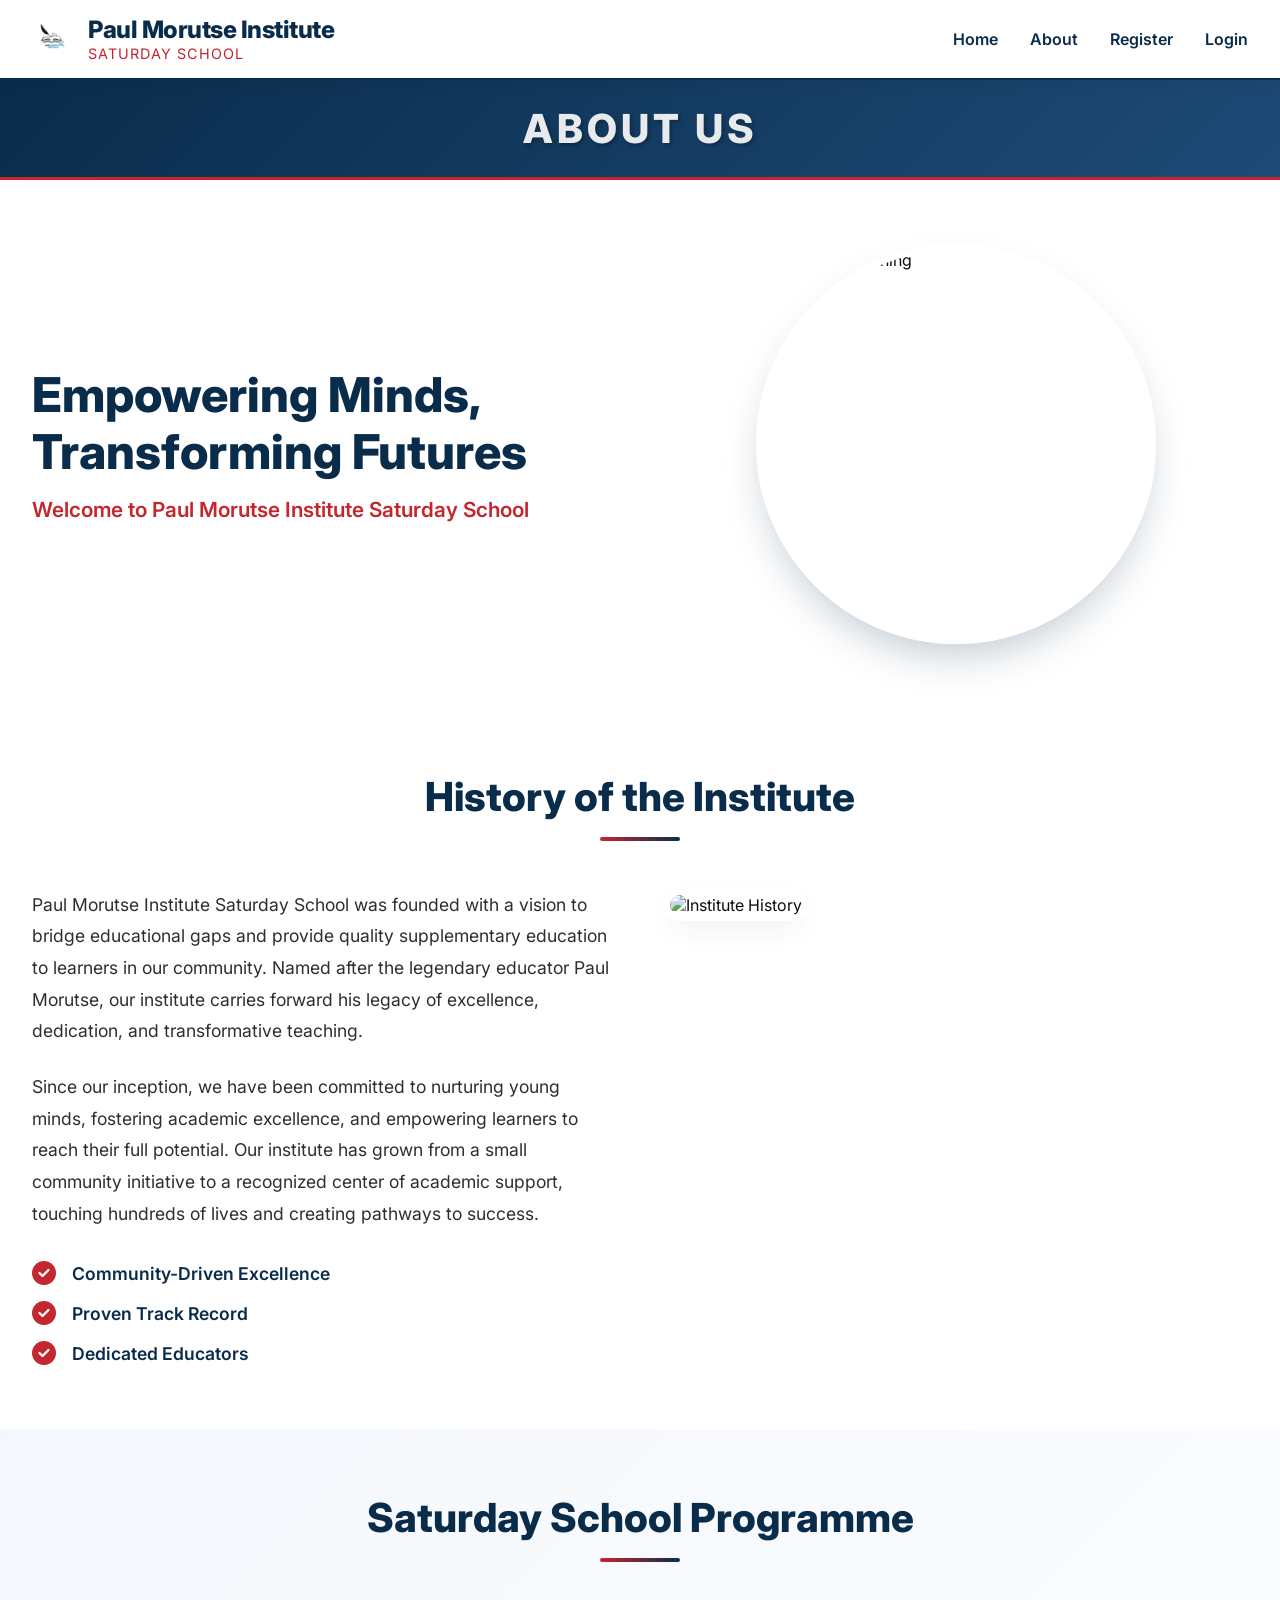
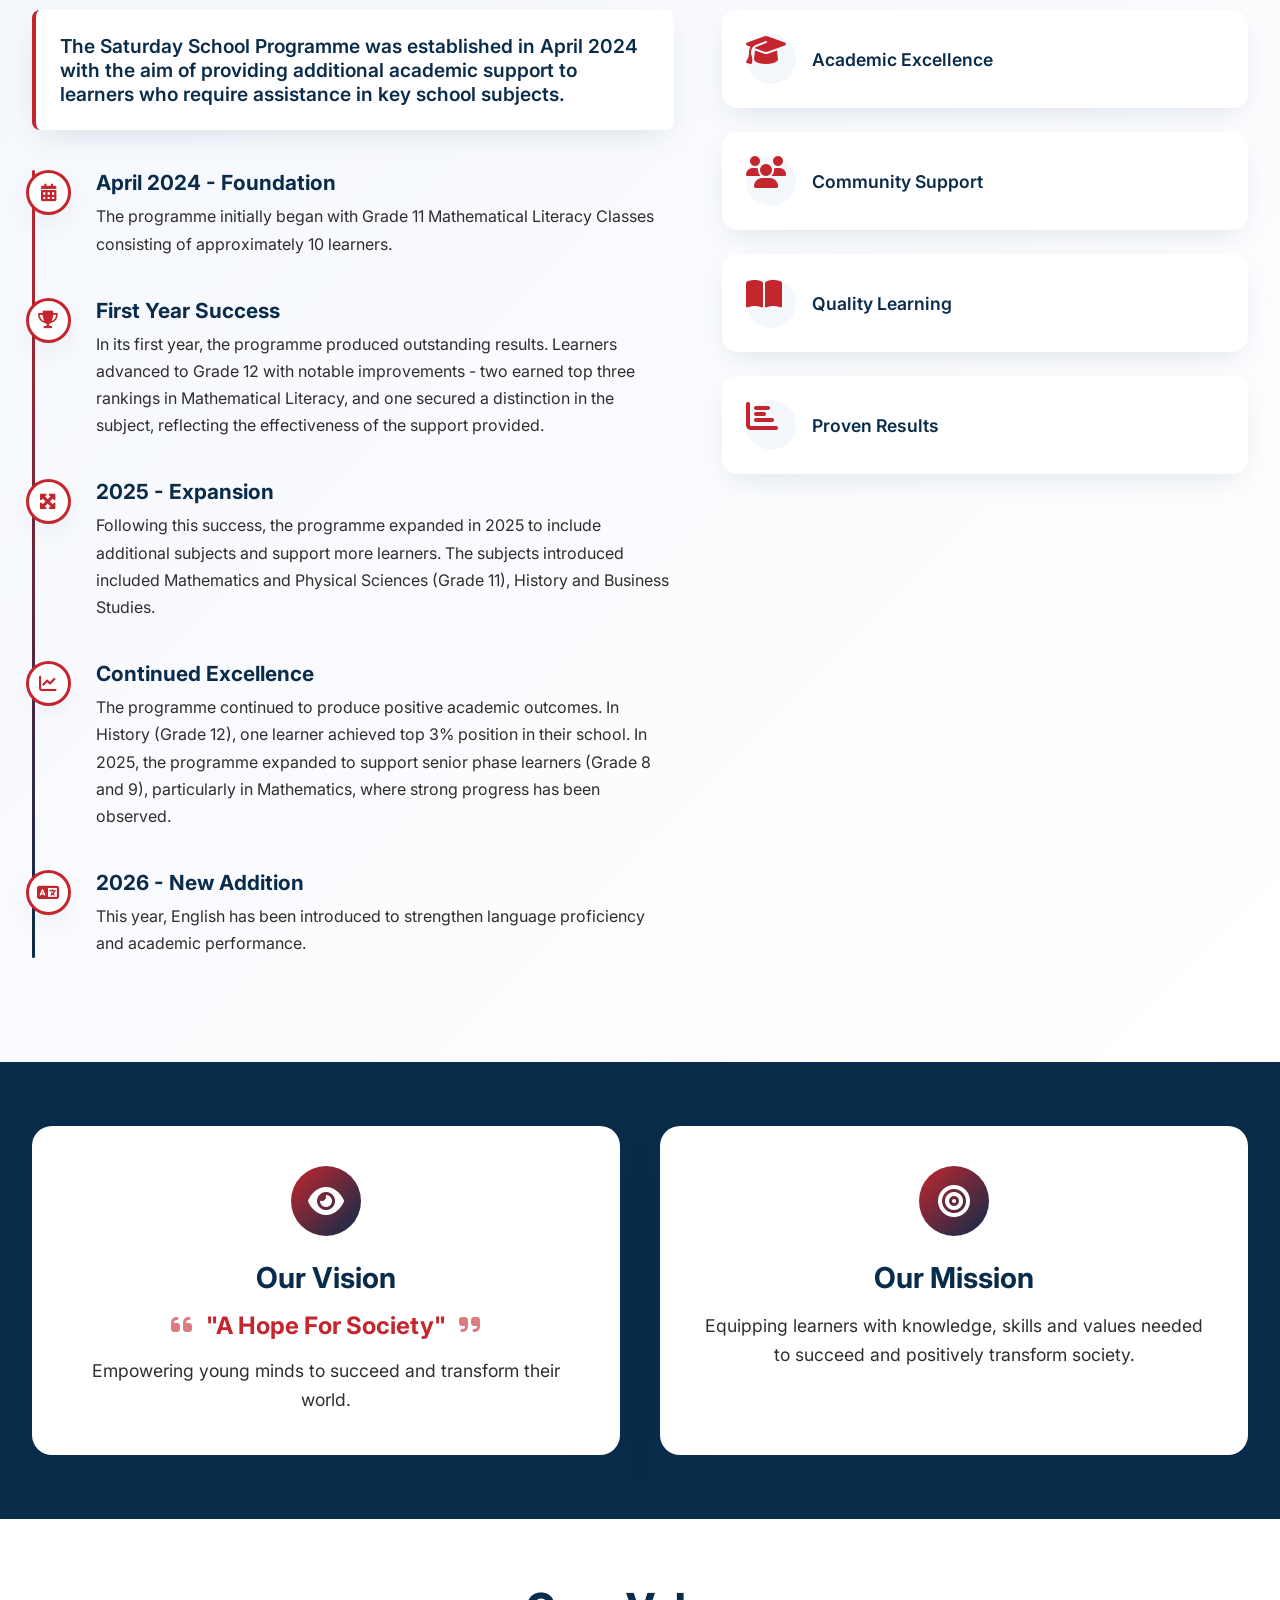
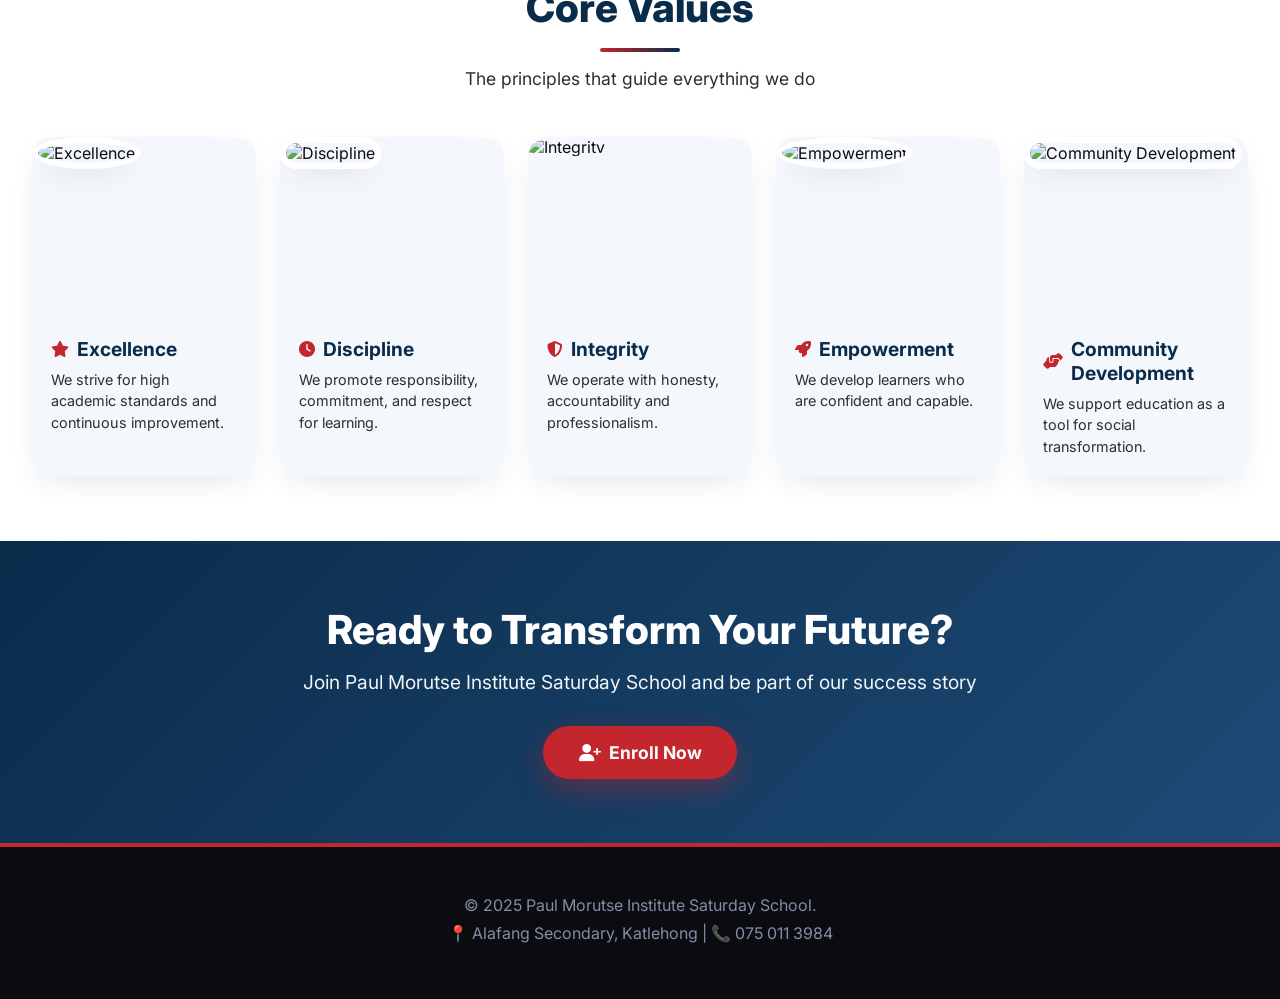
==== about.html @ 0c236dae "Initial file upload" ====
<!DOCTYPE html>
<html lang="en">
<head>
    <meta charset="UTF-8">
    <meta name="viewport" content="width=device-width, initial-scale=1.0">
    <title>About Us - Paul Morutse Institute Saturday School</title>
    <link rel="stylesheet" href="about.css">
    <link rel="stylesheet" href="https://cdnjs.cloudflare.com/ajax/libs/font-awesome/6.4.0/css/all.min.css">
    <link rel="stylesheet" href="https://cdnjs.cloudflare.com/ajax/libs/animate.css/4.1.1/animate.min.css"/>
    <link rel="stylesheet" href="https://cdnjs.cloudflare.com/ajax/libs/hover.css/2.3.1/css/hover-min.css"/>
    <link href="https://fonts.googleapis.com/css2?family=Inter:wght@300;400;600;700;800&display=swap" rel="stylesheet">
</head>
<body>

    <!-- Navbar -->
    <nav class="navbar">
        <div class="container nav-container">
            <div class="logo-wrapper">
                <img src="favicon.ico" alt="PMI Logo" class="favicon">
                <div class="logo">
                    <h1>Paul Morutse Institute</h1>
                    <span>Saturday School</span>
                </div>
            </div>
            <div class="nav-links" id="navLinks">
                <a href="index.html">Home</a>
                <a href="about.html">About</a>
                <a href="registration.html">Register</a>
                <a href="#enroll">Login</a>
            </div>
            <div class="mobile-toggle" id="mobileToggle">
                <i class="fas fa-bars"></i>
            </div>
        </div>
    </nav>

    <!-- Marquee Section - Pulsing Animation -->
    <div class="marquee-container">
        <div class="marquee-wrapper">
            <div class="marquee-content">
               
                <span class="marquee-text">ABOUT US</span>
            </div>
        </div>
    </div>

    <!-- Hero Section with Staggered Animations -->
    <section class="about-hero">
        <div class="container">
            <div class="hero-grid">
                <div class="hero-content">
                    <h2 class="section-title">Empowering Minds,<br>Transforming Futures</h2>
                    <p class="hero-subtitle">Welcome to Paul Morutse Institute Saturday School</p>
                </div>
                <div class="hero-image">
                    <div class="image-shape-container">
                        <img src="https://www.shutterstock.com/image-vector/horizontal-back-school-with-educational-260nw-2641045907.jpg" alt="Students Learning" class="hero-img shape-circle">
                    </div>
                </div>
            </div>
        </div>
    </section>

    <!-- History Section - With Scroll Animation -->
    <section class="history-section section-animate">
        <div class="container">
            <div class="section-header">
                <h2 class="section-title animate__animated animate__fadeInUp">History of the Institute</h2>
                <div class="title-underline"></div>
            </div>
            <div class="history-grid">
                <div class="history-content">
                    <p class="history-text">
                        Paul Morutse Institute Saturday School was founded with a vision to bridge educational gaps 
                        and provide quality supplementary education to learners in our community. Named after the 
                        legendary educator Paul Morutse, our institute carries forward his legacy of excellence, 
                        dedication, and transformative teaching.
                    </p>
                    <p class="history-text">
                        Since our inception, we have been committed to nurturing young minds, fostering academic 
                        excellence, and empowering learners to reach their full potential. Our institute has grown 
                        from a small community initiative to a recognized center of academic support, touching 
                        hundreds of lives and creating pathways to success.
                    </p>
                    <div class="history-highlights">
                        <div class="highlight-item">
                            <i class="fas fa-check-circle"></i>
                            <span>Community-Driven Excellence</span>
                        </div>
                        <div class="highlight-item">
                            <i class="fas fa-check-circle"></i>
                            <span>Proven Track Record</span>
                        </div>
                        <div class="highlight-item">
                            <i class="fas fa-check-circle"></i>
                            <span>Dedicated Educators</span>
                        </div>
                    </div>
                </div>
                <div class="history-image animate-on-scroll">
                    <img src="https://images.unsplash.com/photo-1524178232363-1fb2b075b655?w=800" alt="Institute History" class="shape-rounded-rect">
                </div>
            </div>
        </div>
    </section>

    <!-- Saturday School Programme Section -->
    <section class="programme-section section-animate">
        <div class="container">
            <div class="section-header">
                <h2 class="section-title animate__animated animate__fadeInUp">Saturday School Programme</h2>
                <div class="title-underline"></div>
            </div>
            
            <div class="programme-content">
                <div class="programme-text animate__animated animate__fadeInLeft">
                    <p class="programme-intro">
                        The Saturday School Programme was established in April 2024 with the aim of providing 
                        additional academic support to learners who require assistance in key school subjects.
                    </p>
                    
                    <div class="timeline">
                        <div class="timeline-item">
                            <div class="timeline-marker">
                                <i class="fas fa-calendar-alt"></i>
                            </div>
                            <div class="timeline-content">
                                <h3>April 2024 - Foundation</h3>
                                <p>The programme initially began with Grade 11 Mathematical Literacy Classes consisting of approximately 10 learners.</p>
                            </div>
                        </div>
                        
                        <div class="timeline-item">
                            <div class="timeline-marker">
                                <i class="fas fa-trophy"></i>
                            </div>
                            <div class="timeline-content">
                                <h3>First Year Success</h3>
                                <p>In its first year, the programme produced outstanding results. Learners advanced to Grade 12 with notable improvements - two earned top three rankings in Mathematical Literacy, and one secured a distinction in the subject, reflecting the effectiveness of the support provided.</p>
                            </div>
                        </div>
                        
                        <div class="timeline-item">
                            <div class="timeline-marker">
                                <i class="fas fa-expand-arrows-alt"></i>
                            </div>
                            <div class="timeline-content">
                                <h3>2025 - Expansion</h3>
                                <p>Following this success, the programme expanded in 2025 to include additional subjects and support more learners. The subjects introduced included Mathematics and Physical Sciences (Grade 11), History and Business Studies.</p>
                            </div>
                        </div>
                        
                        <div class="timeline-item">
                            <div class="timeline-marker">
                                <i class="fas fa-chart-line"></i>
                            </div>
                            <div class="timeline-content">
                                <h3>Continued Excellence</h3>
                                <p>The programme continued to produce positive academic outcomes. In History (Grade 12), one learner achieved top 3% position in their school. In 2025, the programme expanded to support senior phase learners (Grade 8 and 9), particularly in Mathematics, where strong progress has been observed.</p>
                            </div>
                        </div>
                        
                        <div class="timeline-item">
                            <div class="timeline-marker">
                                <i class="fas fa-language"></i>
                            </div>
                            <div class="timeline-content">
                                <h3>2026 - New Addition</h3>
                                <p>This year, English has been introduced to strengthen language proficiency and academic performance.</p>
                            </div>
                        </div>
                    </div>
                </div>
                
                <!-- Right Side with Animated Icons -->
                <div class="programme-visuals animate__animated animate__fadeInRight">
                    <div class="visual-card hvr-float-shadow">
                        <i class="fas fa-graduation-cap visual-icon"></i>
                        <span>Academic Excellence</span>
                    </div>
                    <div class="visual-card hvr-float-shadow" style="animation-delay: 0.2s">
                        <i class="fas fa-users visual-icon"></i>
                        <span>Community Support</span>
                    </div>
                    <div class="visual-card hvr-float-shadow" style="animation-delay: 0.4s">
                        <i class="fas fa-book-open visual-icon"></i>
                        <span>Quality Learning</span>
                    </div>
                    <div class="visual-card hvr-float-shadow" style="animation-delay: 0.6s">
                        <i class="fas fa-chart-bar visual-icon"></i>
                        <span>Proven Results</span>
                    </div>
                </div>
            </div>
        </div>
    </section>

    <!-- Vision & Mission Section -->
    <section class="vision-mission-section section-animate">
        <div class="container">
            <div class="vm-grid">
                <div class="vm-card vision-card animate__animated animate__fadeInUp">
                    <div class="vm-icon">
                        <i class="fas fa-eye"></i>
                    </div>
                    <h3>Our Vision</h3>
                    <div class="vm-quote">
                        <i class="fas fa-quote-left"></i>
                        <p>"A Hope For Society"</p>
                        <i class="fas fa-quote-right"></i>
                    </div>
                    <p class="vm-description">Empowering young minds to succeed and transform their world.</p>
                </div>
                
                <div class="vm-card mission-card animate__animated animate__fadeInUp" style="animation-delay: 0.2s">
                    <div class="vm-icon">
                        <i class="fas fa-bullseye"></i>
                    </div>
                    <h3>Our Mission</h3>
                    <p class="vm-description">Equipping learners with knowledge, skills and values needed to succeed and positively transform society.</p>
                </div>
            </div>
        </div>
    </section>

    <!-- Core Values Section - Five Cards in One Row -->
    <section class="core-values-section section-animate">
        <div class="container">
            <div class="section-header">
                <h2 class="section-title animate__animated animate__bounceIn">Core Values</h2>
                <div class="title-underline"></div>
                <p class="section-subtitle animate__animated animate__fadeIn">The principles that guide everything we do</p>
            </div>
            
            <div class="values-grid">
                <!-- Excellence -->
                <div class="value-card animate__animated animate__fadeInUp">
                    <div class="value-image-container">
                        <img src="https://images.unsplash.com/photo-1517486808906-6ca8b3f04846?w=400" alt="Excellence" class="value-img shape-circle">
                        <div class="value-overlay">
                            <i class="fas fa-trophy"></i>
                        </div>
                    </div>
                    <div class="value-content">
                        <h3><i class="fas fa-star"></i> Excellence</h3>
                        <p>We strive for high academic standards and continuous improvement.</p>
                    </div>
                </div>

                <!-- Discipline -->
                <div class="value-card animate__animated animate__fadeInUp" style="animation-delay: 0.1s">
                    <div class="value-image-container">
                        <img src="https://images.unsplash.com/photo-1434030216411-0b793f4b4173?w=400" alt="Discipline" class="value-img shape-rounded-rect">
                        <div class="value-overlay">
                            <i class="fas fa-clock"></i>
                        </div>
                    </div>
                    <div class="value-content">
                        <h3><i class="fas fa-clock"></i> Discipline</h3>
                        <p>We promote responsibility, commitment, and respect for learning.</p>
                    </div>
                </div>

                <!-- Integrity -->
                <div class="value-card animate__animated animate__fadeInUp" style="animation-delay: 0.2s">
                    <div class="value-image-container">
                        <img src="https://images.unsplash.com/photo-1450101499163-c8848c66ca85?w=400" alt="Integrity" class="value-img shape-hexagon">
                        <div class="value-overlay">
                            <i class="fas fa-shield-alt"></i>
                        </div>
                    </div>
                    <div class="value-content">
                        <h3><i class="fas fa-shield-alt"></i> Integrity</h3>
                        <p>We operate with honesty, accountability and professionalism.</p>
                    </div>
                </div>

                <!-- Empowerment -->
                <div class="value-card animate__animated animate__fadeInUp" style="animation-delay: 0.3s">
                    <div class="value-image-container">
                        <img src="https://images.unsplash.com/photo-1552664730-d307ca884978?w=400" alt="Empowerment" class="value-img shape-circle">
                        <div class="value-overlay">
                            <i class="fas fa-rocket"></i>
                        </div>
                    </div>
                    <div class="value-content">
                        <h3><i class="fas fa-rocket"></i> Empowerment</h3>
                        <p>We develop learners who are confident and capable.</p>
                    </div>
                </div>

                <!-- Community Development -->
                <div class="value-card animate__animated animate__fadeInUp" style="animation-delay: 0.4s">
                    <div class="value-image-container">
                        <img src="https://images.unsplash.com/photo-1531206715517-5c0ba140b2b8?w=400" alt="Community Development" class="value-img shape-rounded-rect">
                        <div class="value-overlay">
                            <i class="fas fa-hands-helping"></i>
                        </div>
                    </div>
                    <div class="value-content">
                        <h3><i class="fas fa-hands-helping"></i> Community Development</h3>
                        <p>We support education as a tool for social transformation.</p>
                    </div>
                </div>
            </div>
        </div>
    </section>

    <!-- Call to Action Section -->
    <section class="cta-section section-animate">
        <div class="container">
            <div class="cta-content animate__animated animate__zoomIn">
                <h2>Ready to Transform Your Future?</h2>
                <p>Join Paul Morutse Institute Saturday School and be part of our success story</p>
                <div class="cta-buttons">
                    <a href="register.html" class="btn btn-primary">
                        <i class="fas fa-user-plus"></i> Enroll Now
                    </a>
                
                </div>
            </div>
        </div>
    </section>

    <!-- Footer -->
    <footer>
        <div class="container">
            <p>&copy; 2025 Paul Morutse Institute Saturday School.</p>
            <p>📍 Alafang Secondary, Katlehong | 📞 075 011 3984</p>
        </div>
    </footer>

    <script src="about.js"></script>
</body>
</html>
---- about.css ----
* {
    margin: 0;
    padding: 0;
    box-sizing: border-box;
    font-family: 'Inter', system-ui, -apple-system, BlinkMacSystemFont, 'Segoe UI', Roboto, sans-serif;
}

body {
    background-color: #ffffff;
    color: #0b0c10;
    scroll-behavior: smooth;
    overflow-x: hidden;
}

:root {
    --primary-blue: #0a2c4b;
    --light-blue: #1e4a76;
    --accent-red: #c4262e;
    --dark-black: #0b0c10;
    --white: #ffffff;
    --off-white: #f4f7fc;
    --text-grey: #2e2e2e;
    --shadow: 0 10px 30px -10px rgba(10, 44, 75, 0.15);
    --shadow-hover: 0 20px 40px -10px rgba(10, 44, 75, 0.25);
}

.container {
    max-width: 1280px;
    margin: 0 auto;
    padding: 0 2rem;
}

/* ===== Animations ===== */
.section-animate {
    opacity: 0;
    transform: translateY(30px);
    transition: all 0.8s cubic-bezier(0.5, 0, 0, 1);
}

.section-animate.visible {
    opacity: 1;
    transform: translateY(0);
}

/* ===== Marquee - Single Pulsing Animation ===== */
.marquee-container {
    background: linear-gradient(135deg, var(--primary-blue) 0%, var(--light-blue) 100%);
    padding: 1.5rem 0;
    overflow: hidden;
    position: relative;
    border-bottom: 3px solid var(--accent-red);
}

.marquee-wrapper {
    display: flex;
    overflow: hidden;
    justify-content: center;
}

.marquee-content {
    display: flex;
    white-space: nowrap;
    justify-content: center;
}

.marquee-text {
    font-size: 2.5rem;
    font-weight: 800;
    color: rgba(255, 255, 255, 0.9);
    padding: 0 1rem;
    text-transform: uppercase;
    letter-spacing: 4px;
    text-shadow: 2px 2px 4px rgba(0,0,0,0.3);
    animation: pulse 2.5s ease-in-out infinite;
}

@keyframes pulse {
    0% {
        transform: scale(1);
        opacity: 0.9;
    }
    50% {
        transform: scale(1.05);
        opacity: 1;
        text-shadow: 0 0 15px rgba(255,255,255,0.5);
    }
    100% {
        transform: scale(1);
        opacity: 0.9;
    }
}

/* ===== Hero Section with Working Background Image ===== */
.about-hero {
    padding: 4rem 0;
    position: relative;
    overflow: hidden;
    /* Working background image */
    background-image: url('https://images.unsplash.com/photo-1524995997946-a1c2e315a42f?w=1600');
    background-size: cover;
    background-position: center;
    background-repeat: no-repeat;
    /* Optional: creates parallax effect */
    background-attachment: fixed;
}

/* White overlay to make text readable while keeping image visible */
.about-hero::before {
    content: '';
    position: absolute;
    top: 0;
    left: 0;
    width: 100%;
    height: 100%;
    background: linear-gradient(135deg, rgba(255,255,255,0.92) 0%, rgba(255,255,255,0.88) 100%);
    z-index: 0;
    pointer-events: none; /* Allows clicks to pass through to content */
}

.about-hero .container {
    position: relative;
    z-index: 2;
}

.hero-grid {
    display: grid;
    grid-template-columns: 1fr 1fr;
    gap: 3rem;
    align-items: center;
}

.hero-content {
    opacity: 0;
    animation: slideUpFade 0.8s ease-out forwards;
}

.hero-content h2 {
    font-size: 3rem;
    font-weight: 800;
    color: var(--primary-blue);
    margin-bottom: 1rem;
    line-height: 1.2;
    overflow: hidden;
    position: relative;
}

.hero-content h2::after {
    content: '';
    position: absolute;
    top: 0;
    right: 0;
    bottom: 0;
    left: 0;
    background: var(--primary-blue);
    animation: revealText 1.2s 0.3s cubic-bezier(0.77, 0, 0.18, 1) forwards;
    transform: scaleX(0);
    transform-origin: left;
}

@keyframes revealText {
    0% {
        transform: scaleX(0);
        transform-origin: left;
    }
    50% {
        transform: scaleX(1);
        transform-origin: left;
    }
    50.1% {
        transform: scaleX(1);
        transform-origin: right;
    }
    100% {
        transform: scaleX(0);
        transform-origin: right;
    }
}

.hero-subtitle {
    font-size: 1.3rem;
    color: var(--accent-red);
    font-weight: 600;
    text-shadow: 0 2px 4px rgba(255,255,255,0.5);
}

.hero-image {
    opacity: 0;
    animation: slideUpFade 0.8s 0.2s ease-out forwards;
    display: flex;
    justify-content: center;
}

@keyframes slideUpFade {
    0% {
        opacity: 0;
        transform: translateY(30px);
    }
    100% {
        opacity: 1;
        transform: translateY(0);
    }
}

/* Fixed Hero Image Shape - Perfect Circle */
.image-shape-container {
    display: flex;
    justify-content: center;
    align-items: center;
    width: 100%;
}

.hero-img.shape-circle {
    width: 400px;
    height: 400px;
    border-radius: 50%;
    object-fit: cover;
    box-shadow: var(--shadow-hover);
    border: 6px solid rgba(255, 255, 255, 0.9);
}

/* ===== History Section with Scroll Animation ===== */
.history-section {
    padding: 4rem 0;
    background: var(--white);
}

.history-grid {
    display: grid;
    grid-template-columns: 1fr 1fr;
    gap: 3rem;
    align-items: start;
}

.history-text {
    font-size: 1.1rem;
    line-height: 1.8;
    color: var(--text-grey);
    margin-bottom: 1.5rem;
}

.history-highlights {
    display: flex;
    flex-direction: column;
    gap: 1rem;
    margin-top: 2rem;
}

.highlight-item {
    display: flex;
    align-items: center;
    gap: 1rem;
    font-size: 1.1rem;
    font-weight: 600;
    color: var(--primary-blue);
}

.highlight-item i {
    color: var(--accent-red);
    font-size: 1.5rem;
}

.history-image {
    opacity: 0;
    transform: translateX(50px);
    transition: all 0.9s cubic-bezier(0.4, 0, 0.2, 1);
}

.history-image.visible {
    opacity: 1;
    transform: translateX(0);
}

/* Image Shapes */
.shape-circle {
    border-radius: 50%;
    width: 400px;
    height: 400px;
    object-fit: cover;
    box-shadow: var(--shadow);
    border: 6px solid var(--white);
}

.shape-rounded-rect {
    border-radius: 25px;
    width: 100%;
    max-width: 450px;
    height: auto;
    object-fit: cover;
    box-shadow: var(--shadow);
    border: 6px solid var(--white);
}

.shape-hexagon {
    width: 200px;
    height: 200px;
    object-fit: cover;
    clip-path: polygon(50% 0%, 100% 25%, 100% 75%, 50% 100%, 0% 75%, 0% 25%);
    box-shadow: var(--shadow);
}

/* ===== Section Styling ===== */
.section-header {
    text-align: center;
    margin-bottom: 3rem;
}

.section-title {
    font-size: 2.5rem;
    font-weight: 800;
    color: var(--primary-blue);
    margin-bottom: 1rem;
}

.title-underline {
    width: 80px;
    height: 4px;
    background: linear-gradient(90deg, var(--accent-red), var(--primary-blue));
    margin: 0 auto;
    border-radius: 2px;
}

.section-subtitle {
    font-size: 1.1rem;
    color: var(--text-grey);
    margin-top: 1rem;
}

/* ===== Programme Section ===== */
.programme-section {
    padding: 4rem 0;
    background: linear-gradient(135deg, var(--off-white) 0%, var(--white) 100%);
}

.programme-content {
    display: grid;
    grid-template-columns: 1.1fr 0.9fr;
    gap: 3rem;
    align-items: start;
}

.programme-intro {
    font-size: 1.2rem;
    color: var(--primary-blue);
    font-weight: 600;
    margin-bottom: 2.5rem;
    padding: 1.5rem;
    background: var(--white);
    border-left: 4px solid var(--accent-red);
    border-radius: 8px;
    box-shadow: var(--shadow);
}

/* Timeline */
.timeline {
    position: relative;
    padding-left: 2.5rem;
}

.timeline::before {
    content: '';
    position: absolute;
    left: 0;
    top: 0;
    bottom: 0;
    width: 3px;
    background: linear-gradient(180deg, var(--accent-red), var(--primary-blue));
    border-radius: 2px;
}

.timeline-item {
    position: relative;
    margin-bottom: 2.5rem;
    padding-left: 1.5rem;
}

.timeline-marker {
    position: absolute;
    left: -2.9rem;
    top: 0;
    width: 45px;
    height: 45px;
    background: var(--white);
    border: 3px solid var(--accent-red);
    border-radius: 50%;
    display: flex;
    align-items: center;
    justify-content: center;
    box-shadow: var(--shadow);
    z-index: 1;
}

.timeline-marker i {
    color: var(--accent-red);
    font-size: 1.1rem;
}

.timeline-content h3 {
    font-size: 1.3rem;
    color: var(--primary-blue);
    margin-bottom: 0.5rem;
    font-weight: 700;
}

.timeline-content p {
    color: var(--text-grey);
    line-height: 1.7;
    font-size: 1rem;
}

/* Right Side Visual Cards */
.programme-visuals {
    display: flex;
    flex-direction: column;
    gap: 1.5rem;
    position: sticky;
    top: 100px;
}

.visual-card {
    background: var(--white);
    padding: 1.5rem;
    border-radius: 15px;
    display: flex;
    align-items: center;
    gap: 1rem;
    box-shadow: var(--shadow);
    transition: all 0.3s ease;
}

.visual-card:hover {
    transform: translateY(-5px);
    box-shadow: var(--shadow-hover);
}

.visual-icon {
    font-size: 2rem;
    color: var(--accent-red);
    width: 50px;
    height: 50px;
    display: flex;
    align-items: center;
    justify-content: center;
    background: var(--off-white);
    border-radius: 50%;
}

.visual-card span {
    font-weight: 600;
    color: var(--primary-blue);
    font-size: 1.1rem;
}

/* ===== Vision & Mission ===== */
.vision-mission-section {
    padding: 4rem 0;
    background: var(--primary-blue);
}

.vm-grid {
    display: grid;
    grid-template-columns: 1fr 1fr;
    gap: 2.5rem;
}

.vm-card {
    background: var(--white);
    padding: 2.5rem;
    border-radius: 20px;
    text-align: center;
    box-shadow: var(--shadow-hover);
    transition: all 0.3s ease;
}

.vm-card:hover {
    transform: translateY(-8px);
}

.vm-icon {
    width: 70px;
    height: 70px;
    background: linear-gradient(135deg, var(--accent-red), var(--primary-blue));
    border-radius: 50%;
    display: flex;
    align-items: center;
    justify-content: center;
    margin: 0 auto 1.5rem;
}

.vm-icon i {
    font-size: 2rem;
    color: var(--white);
}

.vm-card h3 {
    font-size: 1.8rem;
    color: var(--primary-blue);
    margin-bottom: 1rem;
    font-weight: 700;
}

.vm-quote {
    font-size: 1.5rem;
    color: var(--accent-red);
    font-weight: 700;
    margin-bottom: 1rem;
    display: flex;
    align-items: center;
    justify-content: center;
    gap: 0.8rem;
}

.vm-quote i {
    font-size: 1.5rem;
    opacity: 0.6;
}

.vm-description {
    font-size: 1.1rem;
    color: var(--text-grey);
    line-height: 1.7;
}

/* ===== Core Values - Five Cards in One Row ===== */
.core-values-section {
    padding: 4rem 0;
    background: var(--white);
}

.values-grid {
    display: grid;
    grid-template-columns: repeat(5, 1fr);
    gap: 1.5rem;
    margin-top: 2.5rem;
}

.value-card {
    background: var(--off-white);
    border-radius: 20px;
    overflow: hidden;
    box-shadow: var(--shadow);
    transition: all 0.4s ease;
}

.value-card:hover {
    transform: translateY(-12px) scale(1.02);
    box-shadow: var(--shadow-hover);
}

.value-image-container {
    position: relative;
    height: 180px;
    overflow: hidden;
}

.value-img {
    width: 100%;
    height: 100%;
    object-fit: cover;
    transition: all 0.4s ease;
}

.value-card:hover .value-img {
    transform: scale(1.1);
}

.value-overlay {
    position: absolute;
    top: 0;
    left: 0;
    width: 100%;
    height: 100%;
    background: rgba(10, 44, 75, 0.85);
    display: flex;
    align-items: center;
    justify-content: center;
    opacity: 0;
    transition: all 0.4s ease;
}

.value-overlay i {
    font-size: 2.5rem;
    color: var(--accent-red);
    transform: scale(0);
    transition: all 0.4s ease;
}

.value-card:hover .value-overlay {
    opacity: 1;
}

.value-card:hover .value-overlay i {
    transform: scale(1);
}

.value-content {
    padding: 1.2rem;
}

.value-content h3 {
    font-size: 1.2rem;
    color: var(--primary-blue);
    margin-bottom: 0.5rem;
    display: flex;
    align-items: center;
    gap: 0.5rem;
}

.value-content h3 i {
    color: var(--accent-red);
    font-size: 1rem;
}

.value-content p {
    color: var(--text-grey);
    line-height: 1.5;
    font-size: 0.9rem;
}

/* ===== CTA Section ===== */
.cta-section {
    padding: 4rem 0;
    background: linear-gradient(135deg, var(--primary-blue) 0%, var(--light-blue) 100%);
    position: relative;
    overflow: hidden;
}

.cta-content {
    text-align: center;
    position: relative;
    z-index: 1;
}

.cta-content h2 {
    font-size: 2.5rem;
    color: var(--white);
    margin-bottom: 1rem;
    font-weight: 800;
}

.cta-content p {
    font-size: 1.2rem;
    color: rgba(255, 255, 255, 0.95);
    margin-bottom: 2rem;
}

.cta-buttons {
    display: flex;
    gap: 1.5rem;
    justify-content: center;
}

.btn {
    padding: 1rem 2.2rem;
    border-radius: 50px;
    font-weight: 700;
    font-size: 1.1rem;
    text-decoration: none;
    transition: all 0.3s ease;
    display: inline-flex;
    align-items: center;
    gap: 0.5rem;
}

.btn-primary {
    background: var(--accent-red);
    color: var(--white);
    box-shadow: 0 10px 30px rgba(196, 38, 46, 0.4);
}

.btn-primary:hover {
    transform: translateY(-3px);
    box-shadow: 0 15px 40px rgba(196, 38, 46, 0.5);
}

.btn-secondary {
    background: var(--white);
    color: var(--primary-blue);
    box-shadow: 0 10px 30px rgba(255, 255, 255, 0.3);
}

.btn-secondary:hover {
    transform: translateY(-3px);
    box-shadow: 0 15px 40px rgba(255, 255, 255, 0.4);
}

/* ===== Navbar ===== */
.navbar {
    background-color: var(--white);
    color: var(--primary-blue);
    padding: 1rem 0;
    border-bottom: 2px solid var(--primary-blue);
    position: sticky;
    top: 0;
    z-index: 1000;
    box-shadow: 0 4px 12px rgba(0,0,0,0.05);
    transition: all 0.3s ease;
}

.nav-container {
    display: flex;
    justify-content: space-between;
    align-items: center;
    flex-wrap: wrap;
}

.logo-wrapper {
    display: flex;
    align-items: center;
    gap: 1rem;
}

.favicon {
    width: 40px;
    height: 40px;
    object-fit: contain;
}

.logo h1 {
    font-size: 1.5rem;
    font-weight: 800;
    letter-spacing: -0.5px;
    line-height: 1.2;
    color: var(--primary-blue);
    margin: 0;
}

.logo span {
    color: var(--accent-red);
    font-weight: 400;
    font-size: 0.9rem;
    display: block;
    letter-spacing: 1px;
    text-transform: uppercase;
}

.nav-links {
    display: flex;
    gap: 2rem;
    font-weight: 600;
}

.nav-links a {
    color: var(--primary-blue);
    text-decoration: none;
    transition: 0.3s;
    font-size: 1rem;
    position: relative;
    padding: 5px 0;
}

.nav-links a::after {
    content: '';
    position: absolute;
    width: 0;
    height: 2px;
    bottom: 0;
    left: 0;
    background-color: var(--accent-red);
    transition: width 0.3s;
}

.nav-links a:hover::after {
    width: 100%;
}

.nav-links a:hover {
    color: var(--accent-red);
}

.mobile-toggle {
    display: none;
    font-size: 1.5rem;
    color: var(--primary-blue);
    cursor: pointer;
}

/* ===== Footer ===== */
footer {
    background: var(--dark-black);
    color: #7f8fa6;
    padding: 3rem 2rem;
    text-align: center;
    border-top: 4px solid var(--accent-red);
}

footer p {
    margin-bottom: 0.5rem;
}

/* ===== Responsive Design ===== */
@media (max-width: 1200px) {
    .values-grid {
        grid-template-columns: repeat(3, 1fr);
    }
}

@media (max-width: 900px) {
    .hero-grid,
    .history-grid,
    .programme-content,
    .vm-grid {
        grid-template-columns: 1fr;
    }
    
    .programme-visuals {
        position: relative;
        top: 0;
        flex-direction: row;
        flex-wrap: wrap;
        justify-content: center;
    }
    
    .visual-card {
        flex: 0 0 calc(50% - 1rem);
        min-width: 200px;
    }
    
    .hero-img.shape-circle {
        width: 320px;
        height: 320px;
    }
}

@media (max-width: 768px) {
    .mobile-toggle {
        display: block;
    }
    
    .nav-links {
        position: absolute;
        top: 100%;
        left: 0;
        width: 100%;
        background: var(--white);
        flex-direction: column;
        padding: 2rem;
        gap: 1.5rem;
        box-shadow: 0 10px 20px rgba(0,0,0,0.1);
        display: none;
        border-bottom: 2px solid var(--primary-blue);
    }
    
    .nav-links.active {
        display: flex;
        animation: slideDown 0.3s ease forwards;
    }
    
    .nav-links a {
        font-size: 1.2rem;
        text-align: center;
    }
    
    .marquee-text {
        font-size: 1.8rem;
        letter-spacing: 2px;
    }
    
    .section-title {
        font-size: 2rem;
    }
    
    .hero-content h2 {
        font-size: 2.2rem;
    }
    
    .hero-img.shape-circle {
        width: 260px;
        height: 260px;
    }
    
    .cta-content h2 {
        font-size: 1.8rem;
    }
    
    .cta-buttons {
        flex-direction: column;
    }
    
    .values-grid {
        grid-template-columns: 1fr;
    }
    
    .visual-card {
        flex: 0 0 100%;
    }
}

@keyframes slideDown {
    from { opacity: 0; transform: translateY(-10px); }
    to { opacity: 1; transform: translateY(0); }
}

/* Image Loading Animation */
img.loaded {
    opacity: 1 !important;
}
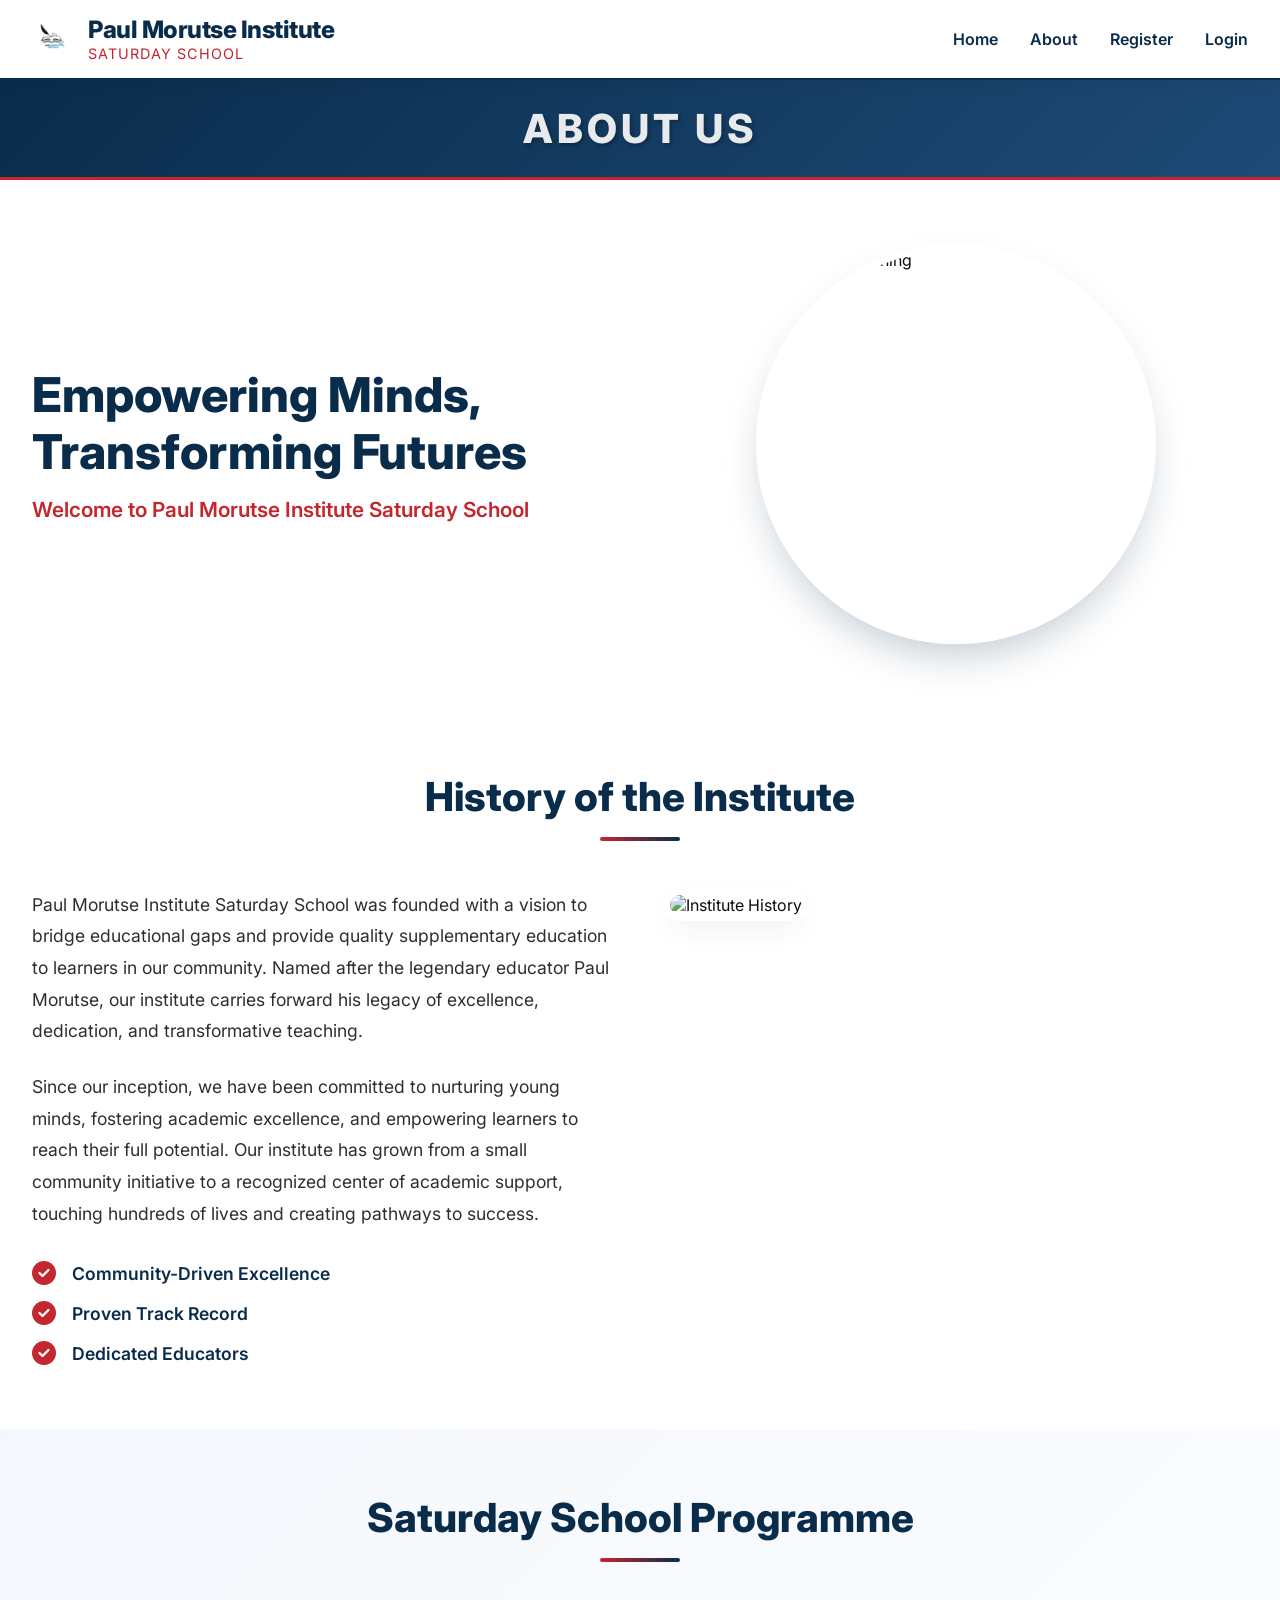
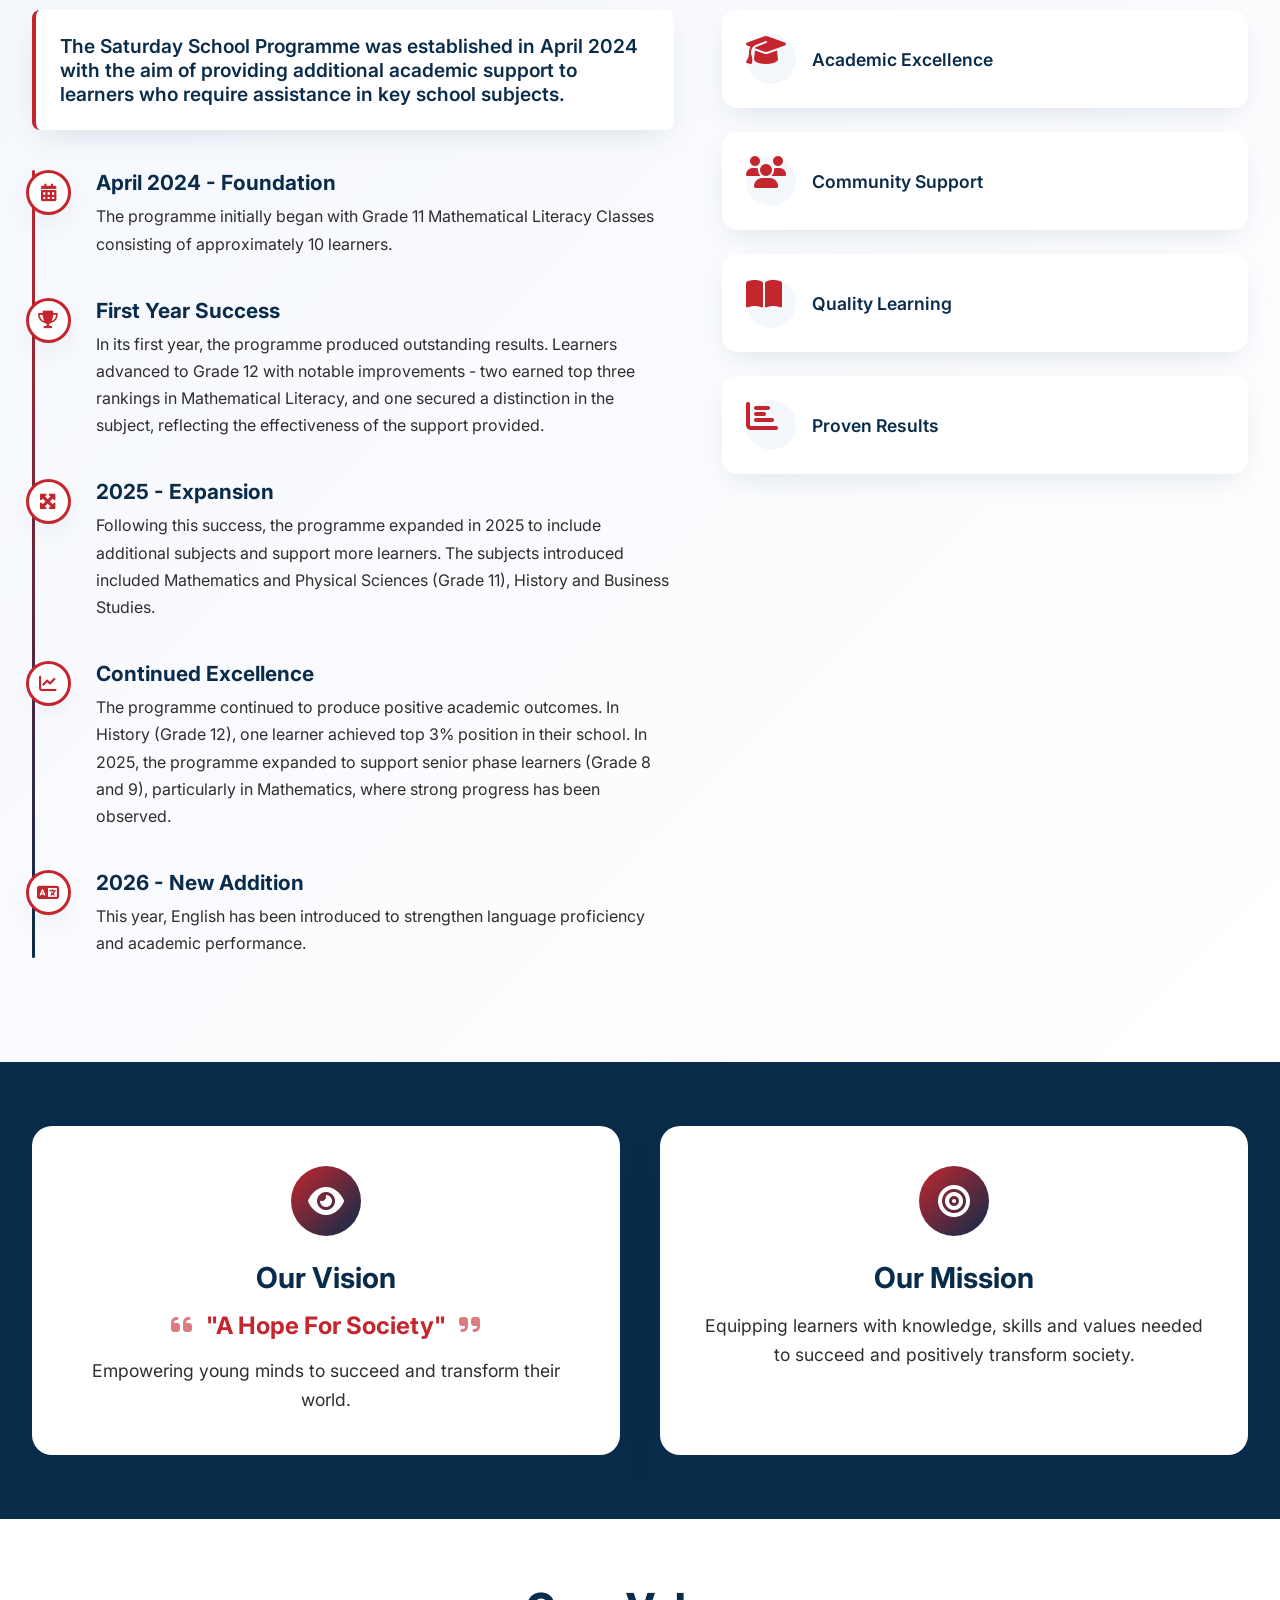
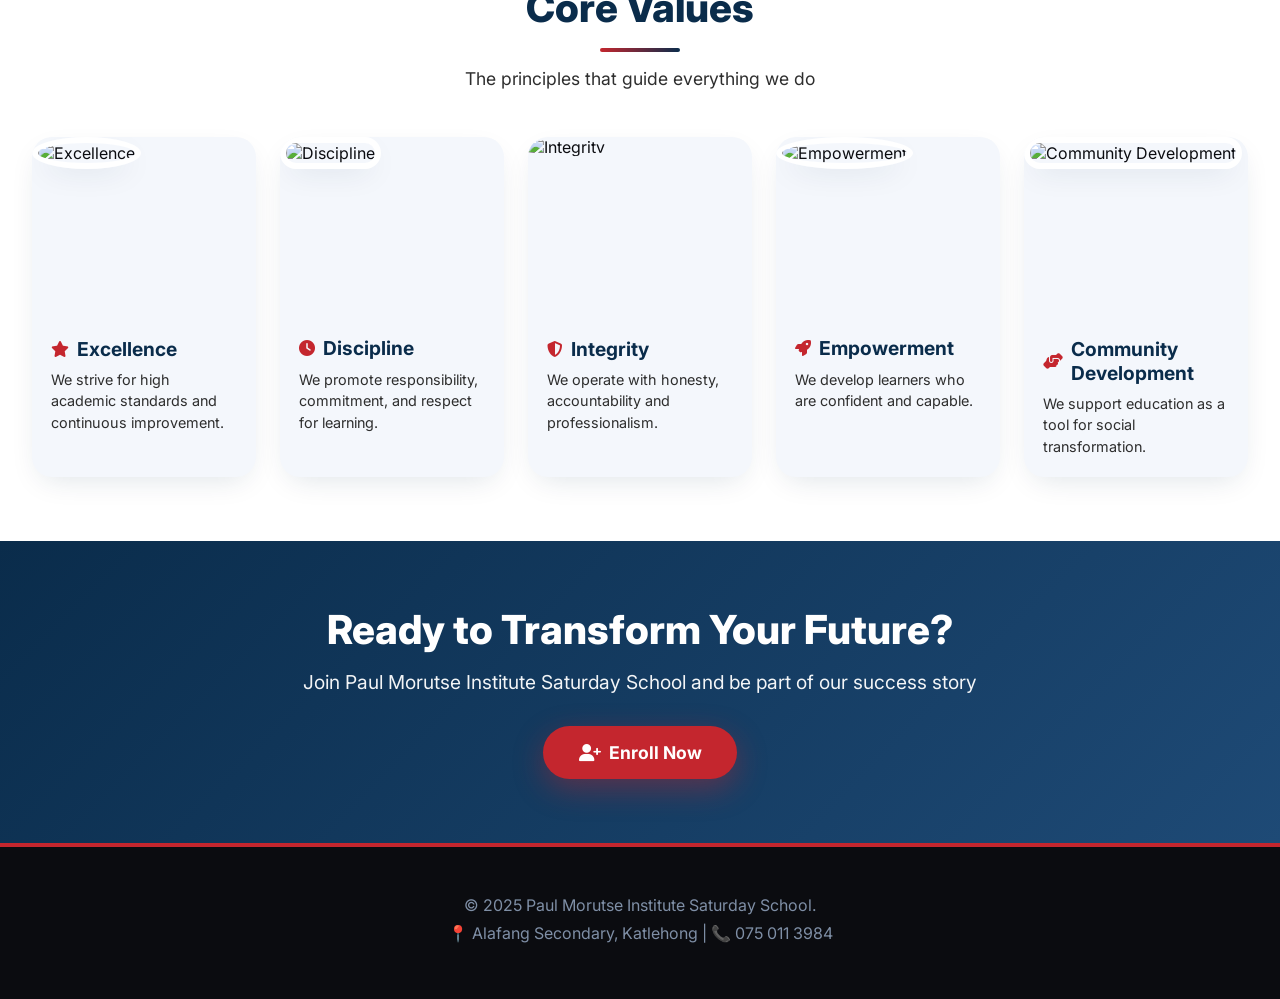
==== commit f25a8ca9: "Update about.html" ====
--- a/about.html
+++ b/about.html
@@ -26,7 +26,7 @@
                 <a href="index.html">Home</a>
                 <a href="about.html">About</a>
                 <a href="registration.html">Register</a>
-                <a href="#enroll">Login</a>
+                <a href="login.html">Login</a>
             </div>
             <div class="mobile-toggle" id="mobileToggle">
                 <i class="fas fa-bars"></i>
@@ -313,7 +313,7 @@
                 <h2>Ready to Transform Your Future?</h2>
                 <p>Join Paul Morutse Institute Saturday School and be part of our success story</p>
                 <div class="cta-buttons">
-                    <a href="register.html" class="btn btn-primary">
+                    <a href="registration.html" class="btn btn-primary">
                         <i class="fas fa-user-plus"></i> Enroll Now
                     </a>
                 
@@ -332,4 +332,4 @@
 
     <script src="about.js"></script>
 </body>
-</html>+</html>
